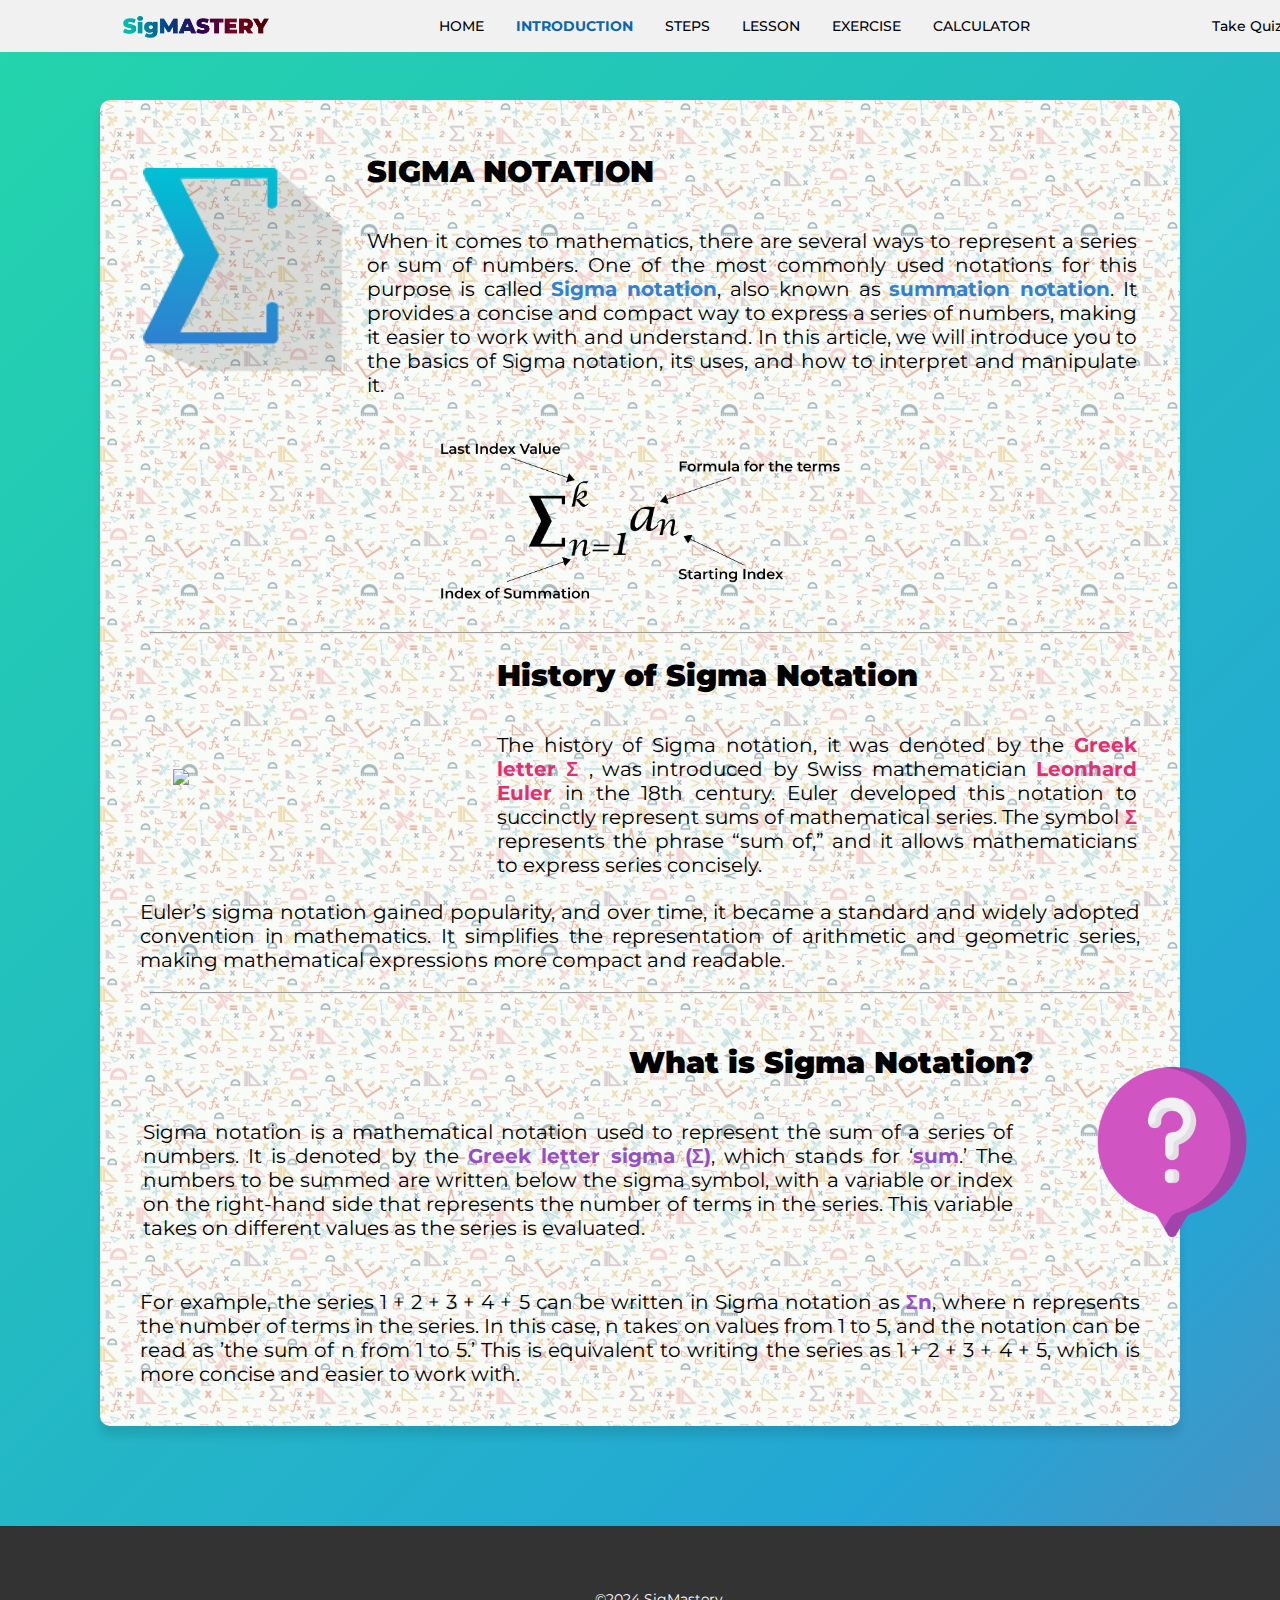
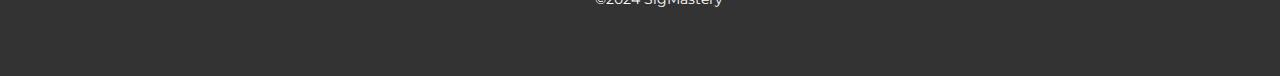
==== definition.html @ 29668289 "Add files via upload" ====
<!DOCTYPE html>
<html lang="en" dir="ltr">

<head>
  <meta charset="utf-8">
  <title>SigMASTERY | Introduction</title>
  <link rel="stylesheet" type="text/css" href="styles.css">
  <link rel="preconnect" href="https://fonts.googleapis.com">
  <link rel="preconnect" href="https://fonts.gstatic.com" crossorigin>
  <link href="https://fonts.googleapis.com/css2?family=Montserrat:ital,wght@0,100;0,300;0,400;0,500;0,600;0,700;0,800;0,900;1,400&display=swap" rel="stylesheet">
  <script src="https://kit.fontawesome.com/753458f954.js" crossorigin="anonymous"></script>
</head>

<body>

  <div class="navbar">
    <table>
      <th>
        <img class="logo" src="images/logo.png" alt="Logo">
      </th>

      <th>
        <a class="homeNav" href="home.html">HOME</a>
        <a class="definition - active" href="definition.html">INTRODUCTION</a>
        <a class="history" href="steps.html">STEPS</a>
        <a class="lesson" href="lesson.html">LESSON</a>
        <a class="exercise" href="exercise.html">EXERCISE</a>
        <a href="#calculator" onclick="showCalculator()">CALCULATOR</a>
        <a class="takequiz" href="https://forms.gle/apGFw3z3fJem5XBM9" target="_blank">Take Quiz <img class="arrowrightNav" src="icons/arrowright.png"> </a>
      </th>

    </table>
  </div>
<div id="overlay" onclick="hideCalculator()"></div>
  <div class="white-background-div">
    <table>
      <th>
        <img class="sigmaicon" src="icons/sigma.png" />
      </th>

      <th>

        <p class="intro">SIGMA NOTATION</p>
        <br />
        <p class="intro-content">
          When it comes to mathematics, there are several ways to represent a series or sum of numbers.
          One of the most commonly used notations for this purpose is called <b class="sigmanot">Sigma notation</b>, also known as <b class="sigmanot">summation notation</b>.
          It provides a concise and compact way to express a series of numbers, making it easier to work with and understand.
          In this article, we will introduce you to the basics of Sigma notation, its uses, and how to interpret and manipulate it.
        </p>
      </th>

  </table>

    <img class="sigmaicon-desc" src="icons/sigmanotation-desc.png" />

  <hr />

  <table>
    <th>
      <img class="sigmaicon2" src="icons/leonard.png" />
    </th>

    <th>
      <p class="intro4">History of Sigma Notation</p>
      <br />
      <p class="intro-content-2">
        The history of Sigma notation, it was denoted by the <b class="sigmanot2"> Greek letter Σ </b>, was introduced by Swiss mathematician <b class="sigmanot2"> Leonhard Euler </b> in the 18th century.
        Euler developed this notation to succinctly represent sums of mathematical series.
        The symbol<b class="sigmanot2"> Σ </b> represents the phrase “sum of,” and it allows mathematicians to express series concisely.
      </p>
    </th>

    </table>
    <p class="intro-content-3">
    Euler’s sigma notation gained popularity, and over time, it became a standard and widely adopted convention in mathematics.
    It simplifies the representation of arithmetic and geometric series, making mathematical expressions more compact and readable.
    </p>

    <hr />

    <table>
      <th>
        <p class="intro2">What is Sigma Notation?</p>
        <br />
        <p class="intro-content-2">
          Sigma notation is a mathematical notation used to represent the sum of a series of numbers.
          It is denoted by the <b class="sigmanot3">Greek letter sigma (Σ)</b>, which stands for ‘<b class="sigmanot3">sum</b>.’
          The numbers to be summed are written below the sigma symbol, with a variable or index on the right-hand side that represents the number of terms in the series.
          This variable takes on different values as the series is evaluated.
        </p>
      </th>
      <th>
        <img class="sigmaicon3" src="images/question2.png" />
      </th>
      </table>
      <p class="intro-content-3">
      For example, the series 1 + 2 + 3 + 4 + 5 can be written in Sigma notation as <b class="sigmanot3">Σn</b>, where n represents the number of terms in the series.
      In this case, n takes on values from 1 to 5, and the notation can be read as ’the sum of n from 1 to 5.’
      This is equivalent to writing the series as 1 + 2 + 3 + 4 + 5, which is more concise and easier to work with.
      </p>
    </div>


  <div class="calculator-container" id="calculatorContainer">
    <div class="calculator">
      <h2 class=calcutitle>Σ Calculator</h2>
      <label for="start">Start index:</label>
      <input type="number" id="start" required>
      <br>
      <label for="end">End index:</label>
      <input class="endinput" type="number" id="end" required>
      <br>
      <label for="expression">Enter mathematical expression:</label>
      <input type="text" id="expression" placeholder="e.g., i^2" required>
      <button class="calculate" onclick="calculate()">Solve</button>
      <br>
      <p id="sigmaNotation"> = </p>

      <h3 class="answer" id="result"> = </h3>
    </div>
  </div>

  <footer>
    <div class="footer-container">
      <p>
        ©2024 SigMastery
      </p>
    </div>
  </footer>

  <script src="https://cdnjs.cloudflare.com/ajax/libs/mathjs/12.3.0/math.js"></script>
  <script src="script.js"></script>
</body>

</html>
---- styles.css ----
body {
    font-family: 'Montserrat', sans-serif;
    text-align: left;
    margin-left: 0;
	  background: linear-gradient(-45deg, #ee7752, #e73c7e, #23a6d5, #23d5ab);
	  background-size: 400% 400%;
	  animation: gradient 15s ease infinite;
	  height: 100vh;
    max-height: 400px;
    padding: 0;
    margin: 0;
  }
.welcome-con{
    max-width: 500px;
    margin-top: 100px;
    text-align: left;
    margin-left: 200px;
    color: white;
}
.welcome{
  font-weight: normal;
  padding: 0;
  margin-bottom: 5px;
  font-size: 30px;
}

.wc{
  font-weight: lighter;
  padding: 0;
  font-size: 20px;
}

.title{
  margin: 0;
  font-size: 70px;
  font-weight: bolder;
}

.sigmasymbol{
  margin-top: 100px;
  margin-left: 50px;
  padding-left: 0;
  height: 450px;
}

.learnButton{
  margin-top: 50px;
    margin-left: 10px;
  font-family: 'Montserrat', sans-serif;
  background-color: white;
  border-radius: 100px;
  font-size: 18px;
  color: #000;
  height: 50px;
  padding-left: 40px;
  padding-right: 40px;
}

.learnButton:hover{
  opacity: 80%;
  background-color: white;
  color: black;
}

.calcubtn{
  margin-top: 50px;

  font-family: 'Montserrat', sans-serif;
  border-color: white;
  border-width:thin;
  border-style: solid;
  border-radius: 100px;
  font-size: 18px;
  background-color: transparent;
  color: #ffff;
  height: 50px;
  padding-left: 50px;
  padding-right: 50px;
}

.calcubtn:hover{
  opacity: 80%;
  background-color: white;
  color: black;
}

.arrowright{
  height: 15px;
  padding: 0;
  text-align: center;
  margin-left: 10px;
}

.arrowrightNav{
  height: 12px;
  padding: 0;
  margin-left: 5px;
}

@keyframes gradient {
	0% {
		background-position: 0% 50%;
	}
	50% {
		background-position: 100% 50%;
	}
	100% {
		background-position: 0% 50%;
	}
}

#overlay {
  display: none;
  position: fixed;
  top: 0;
  left: 0;
  width: 100%;
  height: 100%;
  background: rgba(0, 0, 0, 0.5); /* Slightly dark background */
  z-index: 1;
}

.calculator-container {
  display: none;
  position: fixed;
  top: 50%;
  left: 50%;
  transform: translate(-50%, -50%);
  z-index: 2;
}


.calculator {
    background-color: white;
    width: 500px;
    margin: 0 auto;
    padding-left: 40px;
    padding-right: 20px;
    padding-bottom: 20px;
    border: 1px solid #ccc;
    border-radius: 8px;
    box-shadow: 0 0 10px rgba(0, 0, 0, 0.1);
    position: relative; /* Add this to make the position relative */
    z-index: 1; /* Add this to control the stacking order */
}

.calculate{
  margin-left: 10px;
  padding-left: 21px;
  padding-right: 21px;
}

.endinput {
    margin-left: 12px;
}

.answer{
  padding: 20px;
  border-radius: 5px;
  background-color: #F1EFEF;
  margin-right: 30px;
  max-width: 415px;
}

label {
    display: inline-block;
    text-align: left;
    margin-top: 10px;
}

input {
    width: 100px;
    padding: 8px;
    margin: 5px;
}

button {
    padding: 10px;
    margin-top: 10px;
    background-color: #EF4040;
    color: white;
    border: none;
    border-radius: 4px;
    cursor: pointer;
}

button:hover {
    background-color: #7D0A0A;
}

#result {
    font-weight: bold;
    font-size: 18px;
    margin-top: 15px;
}

.logo{
  align-self: center;
  margin-top: 5px;
  margin-left: 20px;
  height: 22px;
}

.navbar {
  z-index: 1;
  overflow: hidden;
  background-color: #f1f1f1;
  position: fixed;
  top: 0;
  padding-left: 100px;
  padding-right: 100px;
  width: 100%;
}

.navbar a {
  font-size: 14px;
  font-weight: 500;
  float: left;
  display: block;
  color: black;
  padding: 14px 16px;
  text-decoration: none;
}

.navbar a:hover {
  background-color: #ddd;
  color: black;
}

.homeNav{
  margin-left: 150px;
}
.takequiz{
  margin-left: 150px;
}

.navbar .homeNav.active {
  color: #00C1D4;
  font-weight: bold;
}

.navbar .definition.active {
  color: #0766AD;
  font-weight: bold;
}

.navbar .history.active {
  color: #EB455F;
  font-weight: bold;
}

.navbar .lesson.active {
  color: #711DB0;
  font-weight: bold;
}

.navbar .exercise.active {
  color: #FFA447;
  font-weight: bold;
}

  .introduction-container {
    width: 100%;
    height: 360px;
    margin-top: 100px;
    margin-left: auto;
    margin-right: auto;
    background-color: white;
    padding: 20px;
    box-shadow: 0px 10px 10px rgba(0, 0, 0, 0.1); /* Adjust the shadow values as needed */
}

.cards {
  width: 100%;
  height: 100%;
  margin-top: 20px;
  margin-left: auto;
  margin-right: auto;
  padding: 20px;
  display: flex; /* Use flexbox to center horizontally */
  justify-content: center; /* Center the items horizontally */
  align-items: center; /* Center the items vertically */
}

.learnCard,
.solveCard,
.takequizCard {
  text-align: center;
  color: black;
  border-radius: 10px;
  width: 300px; /* Set a fixed width for all cards */
  height: 370px; /* Set a fixed height for all cards */
  margin: 0 10px; /* Adjusted margin to make it consistent */
  background: linear-gradient(to bottom, white, #f1f1f1);
  padding: 15px;
  box-shadow: 0px 10px 10px rgba(0, 0, 0, 0.1);
  margin-bottom: 50px;
}

.learn_img {
  margin-top: 20px;
  height: 130px;
}

.quiz_img {
  margin-top: 30px;
  height: 110px;
}

.learnDesc {
  padding: 10px;
  text-align: justify;
  font-size: 14px;
  font-weight: normal;
}
.introduction-container {
  overflow: hidden;
  width: 100%;
  height: 100%;
  margin-top: 100px;
  margin-left: auto;
  margin-right: auto;
  background-color: white;
  box-shadow: 0px 10px 10px rgba(0, 0, 0, 0.1);
}

.carousel-container {
  display: flex;
  width: 100%;
  transition: transform 0.5s ease;
}

.carousel-item {
  flex: 0 0 100%;
  box-sizing: border-box;
}
.what {
  width: 100%;
  height: 100%;
  margin-left: auto;
  margin-right: auto;
  padding: 20px 50px;
  display: flex;
  flex-direction: column;
  justify-content: center;
}

.whatis {
  width: 60%;
  margin-top: 0;
  padding: 10px;
  margin-left: 60px;
  margin-right: 0;
  font-size: 60px;
  font-weight: bolder;
  color: transparent;
  background: linear-gradient(to left, #ff8a00, #e52e71);
  -webkit-background-clip: text;
  background-clip: text;
}

.whatis2 {
  width: 60%;
  margin-top: 0;
  padding: 10px;
  margin-left: 60px;
  margin-right: 0;
  font-size: 60px;
  font-weight: bolder;
  color: transparent;
  background: linear-gradient(to left, #00C1D4, #3081D0);
  -webkit-background-clip: text;
  background-clip: text;
}


.whatis3 {
  width: 60%;
  margin-top: 0;
  padding: 10px;
  margin-left: 60px;
  margin-right: 0;
  font-size: 60px;
  font-weight: bolder;
  color: transparent;
  background: linear-gradient(to left, #E26EE5, #974EC3);
  -webkit-background-clip: text;
  background-clip: text;
}

.whatDesc {
  margin-right: 0;
  margin-top: 0;
  margin-left:auto;
  margin-right: 100px;
  text-align: justify;
  font-size: 20px;
  font-weight: normal;
}

.learnButton2 {
  margin-left: auto;
  font-family: 'Montserrat', sans-serif;
  background: linear-gradient(to left, #ff8a00, #e52e71);
  border-radius: 100px;
  font-size: 18px;
  color: white;
  height: 50px;
  padding-left: 30px;
  padding-right: 30px;
}

.learnButton2:hover {
  opacity: 80%;
  color: white;
}

.learnButton3 {
  margin-left: auto;
  font-family: 'Montserrat', sans-serif;
  background: linear-gradient(to left, #00C1D4, #3081D0);
  border-radius: 100px;
  font-size: 18px;
  color: white;
  height: 50px;
  padding-left: 30px;
  padding-right: 30px;
}

.learnButton3:hover {
  opacity: 80%;
  color: white;
}

.learnButton4 {
  margin-left: auto;
  font-family: 'Montserrat', sans-serif;
  background: linear-gradient(to left, #E26EE5, #974EC3);
  border-radius: 100px;
  font-size: 18px;
  color: white;
  height: 50px;
  padding-left: 30px;
  padding-right: 30px;
}

.learnButton4:hover {
  opacity: 80%;
  color: white;
}

.dot-indicators {
  display: flex;
  justify-content: center;
}

.dot {
  width: 10px;
  height: 10px;
  border-radius: 50%;
  background-color: #bbb;
  margin: 0 5px;
  cursor: pointer;
}

.dot.active {
  background-color: #333;
}

.solveT,
.takeQ,
.learnT{
  font-size: 15px;
  font-weight: bold;
}

.takeQ{
  margin-top: 20px;
  font-size: 15px;
  font-weight: bold;
}

.features{
  font-size: 30px;
  text-align: center;
  margin-top: 70px;
  color: white;
  font-weight: bold;
}

footer{
  margin-top: 100px;
  width: 103%;
  height: 100px;
  background-color: #333;
  text-align: center;
  padding-top: 50px;
}

footer p {
  color: white;
  font-size: 14px;
}


.white-background-div {
  background-image: url('images/bgintro.jpg');
  background-position: center;
  margin-top: 100px;
  margin-left: 100px;
  margin-right: 100px;
  margin-bottom: 100px;
  padding-top: 20px;
  padding-left: 20px;
  padding-right: 20px;
  padding-bottom: 20px;
  box-shadow: 0px 10px 10px rgba(0, 0, 0, 0.1);
  border-radius: 10px;

}

.white-background-div2 {
  background-image: url('images/stepsbg2.jpg');
  background-position: center;
  margin-top: 100px;
  margin-left: 100px;
  margin-right: 100px;
  margin-bottom: 100px;
  padding-top: 20px;
  padding-left: 20px;
  padding-right: 20px;
  padding-bottom: 20px;
  box-shadow: 0px 10px 10px rgba(0, 0, 0, 0.1);
  border-radius: 10px;

}

.white-background-div-exer {
  background-image: url('images/exerbg.jpg');
  background-position: center;
  margin-top: 100px;
  margin-left: 100px;
  margin-right: 100px;
  margin-bottom: 100px;
  padding-top: 20px;
  padding-left: 20px;
  padding-right: 20px;
  padding-bottom: 20px;
  box-shadow: 0px 10px 10px rgba(0, 0, 0, 0.1);
  border-radius: 10px;

}

.white-background-div-lesson {
  background-image: url('images/lessonbg.jpg');
  background-position: center;
  margin-top: 100px;
  margin-left: 100px;
  margin-right: 100px;
  margin-bottom: 100px;
  padding-top: 20px;
  padding-left: 20px;
  padding-right: 20px;
  padding-bottom: 20px;
  box-shadow: 0px 10px 10px rgba(0, 0, 0, 0.1);
  border-radius: 10px;

}

.intro{
  width: 400px;
  text-align: left;
  font-size: 30px;
  padding-bottom: 0;
  margin-bottom: 0;
  font-weight: bolder;
  color: black;
}

.introstep{
  width: 600px;
  text-align: left;
  font-size: 30px;
  margin-left: 20px;
  padding-bottom: 0;
  margin-bottom: 0;
  font-weight: bolder;
  color: black;
}

.introstep_sub{
  width: 600px;
  text-align: left;
  font-size: 25px;
  margin-left: 10px;
  padding-bottom: 0;
  margin-bottom: 0;
  font-weight: bolder;
  color: black;
}

.introstep_subex{
  width: 600px;
  text-align: left;
  font-size: 20px;
  margin-top: 50px;
  margin-left: 20px;
  padding-bottom: 0;
  margin-bottom: 0;
  font-weight: bold;
  color: black;
}

.introstep_subex2{
  width: 600px;
  text-align: left;
  font-size: 20px;
  margin-top: 20px;
  margin-left: 20px;
  padding-bottom: 0;
  margin-bottom: 0;
  font-weight: bold;
  color: black;
}

.introstep_subex3{
  width: 600px;
  text-align: left;
  font-size: 20px;
  margin-top: 20px;
  margin-left: 100px;
  padding-bottom: 0;
  margin-bottom: 0;
  font-weight: normal;
  color: black;
}

.intro-contentsteps{
  font-weight: normal;
  font-weight:normal;;
  font-size: 20px;
  margin-left: 20px;
  text-align: justify;
}

.intro-content{
  font-weight:normal;;
  font-size: 20px;
  margin-right: 20px;
  text-align: justify;
}

.intro2{
  margin-top: 0;
  width: 600px;
  margin-left: 310px;
  text-align: right;
  font-size: 30px;
  padding-bottom: 0;
  margin-bottom: 0;
  font-weight: bolder;
  color: black;
}

.intro-content-2{
  font-weight:normal;;
  font-size: 20px;
  margin-left: 20px;
  margin-right: 20px;
  text-align: justify;
}

.intro-content-3{
  font-weight:normal;
  margin-top: 0;
  padding-top: 0;
  font-size: 20px;
  margin-left: 20px;
  margin-right: 20px;
  text-align: justify;
}

.intro-content-step1{
  font-weight:normal;;
  font-size: 20px;
  margin-left: 12%;
  margin-right: 20px;
  text-align: justify;
}

.intro4{
  margin-top: 0;
  width: 600px;
  margin-left: 20px;
  text-align:left;
  font-size: 30px;
  padding-bottom: 0;
  margin-bottom: 0;
  font-weight: bolder;
  color: black;
}
.sigmaicon-desc{
  width: 400px;
  padding: 20px;
  display: block;
  margin: auto;
}

.sigmaicon{
  width: 200px;
  padding: 20px;
  display: block;
  margin: auto;
}

.sigmaiconI{
  width: 170px;
  padding: 20px;
  display: block;
  margin: auto;
}

.sigmaicon2{
  width: 250px;
  padding: 50px;
  display: block;
  margin: auto;
}

.sigmaicon3{
  width: 170px;
  padding: 50px;
  display: block;
  margin: auto;
}

.sigmaicon_Num1{
  width: 40px;
  margin-left: 50px;
  padding: 20px;
  display: block;
}

.sigmaiconII{
  width: 120px;
  padding: 20px;
  display: block;
  margin: auto;
}

hr{
  margin-left: 30px;
  margin-right: 30px;
  margin-top: 10px;
  margin-bottom: 20px;
}

.footer-container2{
  width: 90%;
  margin: 0;
  padding: 0;
}

.sigmanot{
  color: #3081D0;
}

.sigmanot2{
  color: #e52e71;
}
.sigmanot3{
  color: #974EC3;
}

.eg1{
  margin-top: 10px;
  margin-left: 100px;
  height: 130px;
}

.eg2{
  margin-top: 15px;
  margin-left: 100px;
  height: 140px;
}
.ex1{
  margin-top: 10px;
  margin-left: 10px;
  height: 130px;
}

.exa1{
  margin-top: 10px;
  margin-left: 100px;
  height: 130px;
}

.exa1last{
  margin-top: 10px;
  margin-left: 100px;
  margin-bottom: 100px;
  height: 130px;
}

.introstep_subexample1{
  width: 90px;
  text-align: left;
  font-size: 20px;
  margin-top: 10px;
  margin-left: 20px;
  margin-right: 0;
  padding-bottom: 0;
  margin-bottom: 0;
  font-weight: normal;
  color: black;
}
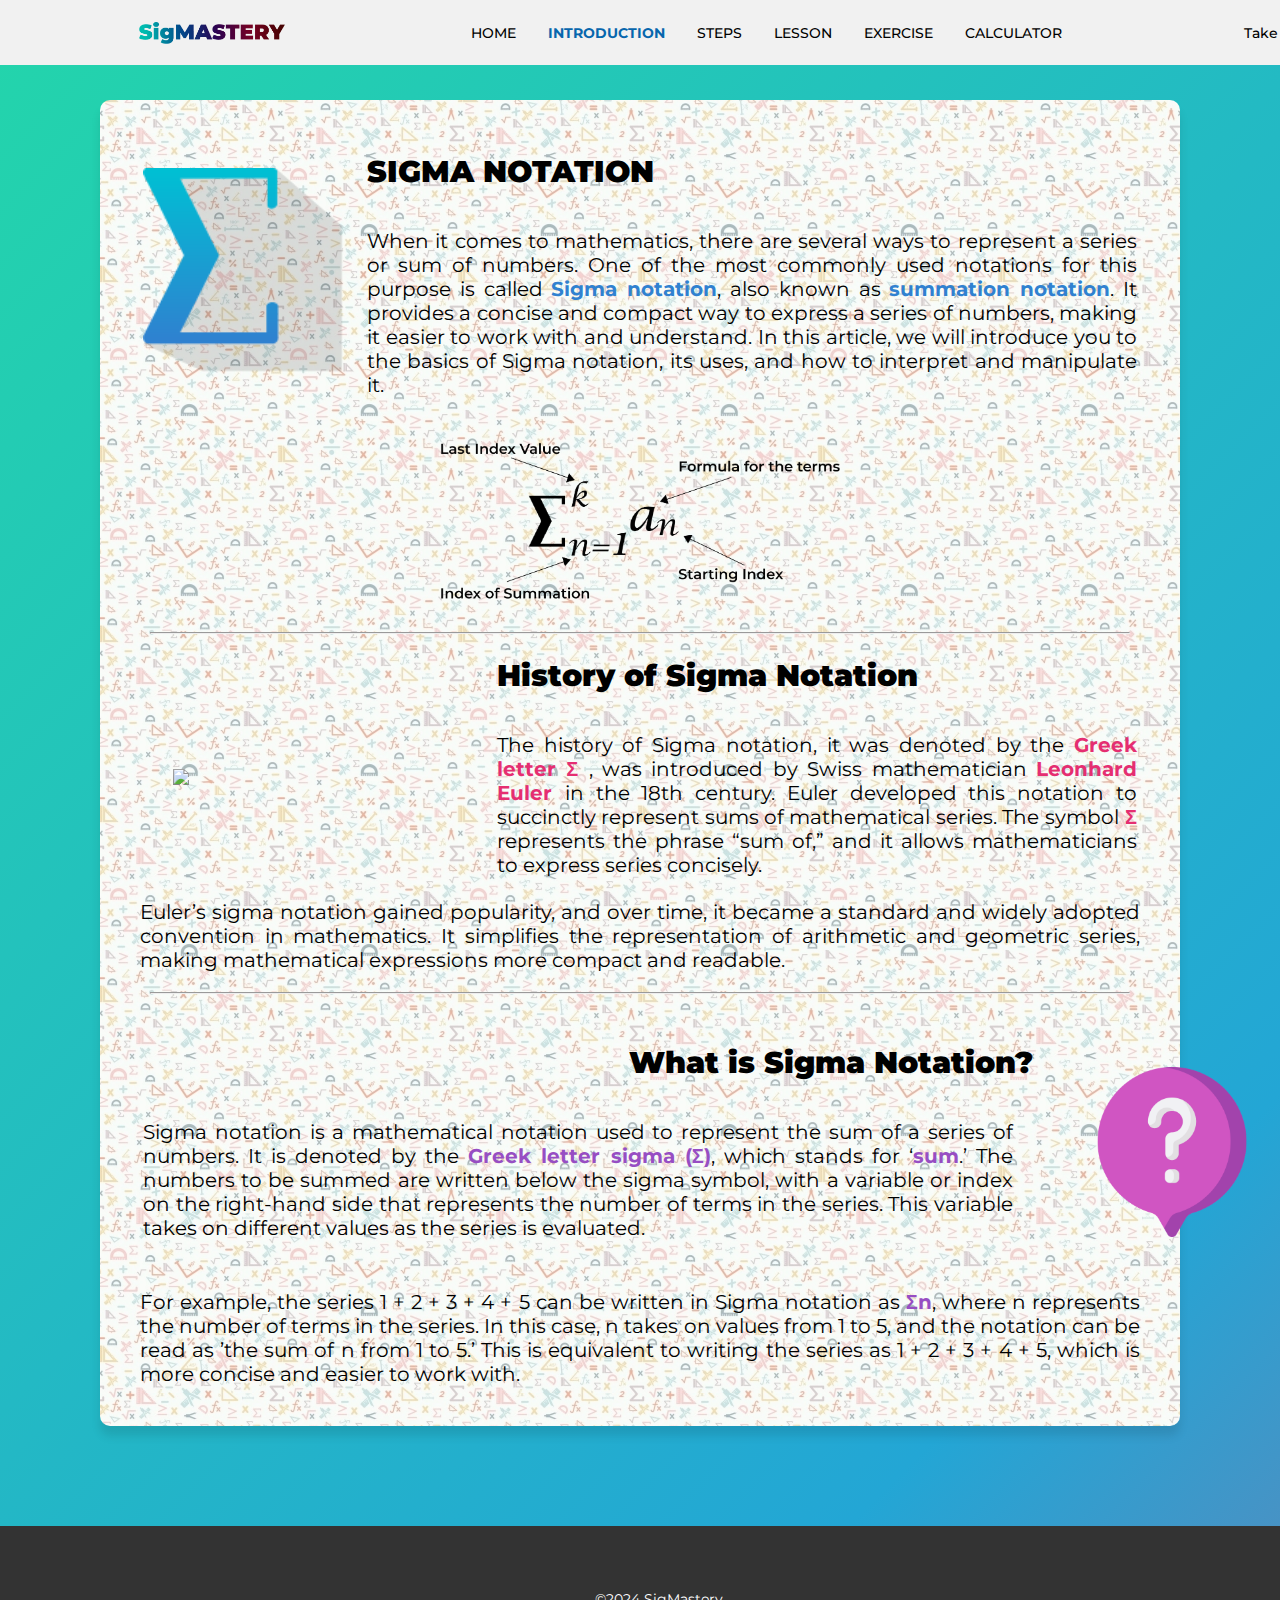
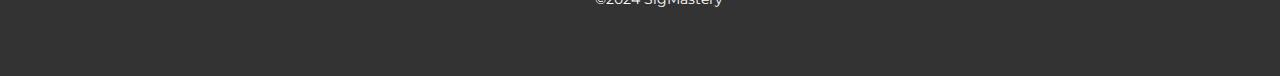
==== commit 0cef7177: "Update definition.html" ====
--- a/definition.html
+++ b/definition.html
@@ -16,7 +16,7 @@
   <div class="navbar">
     <table>
       <th>
-        <img class="logo" src="images/logo.png" alt="Logo">
+       <a href="index.html"><img class="logo" src="images/logo.png" alt="Logo"></a>
       </th>
 
       <th>
